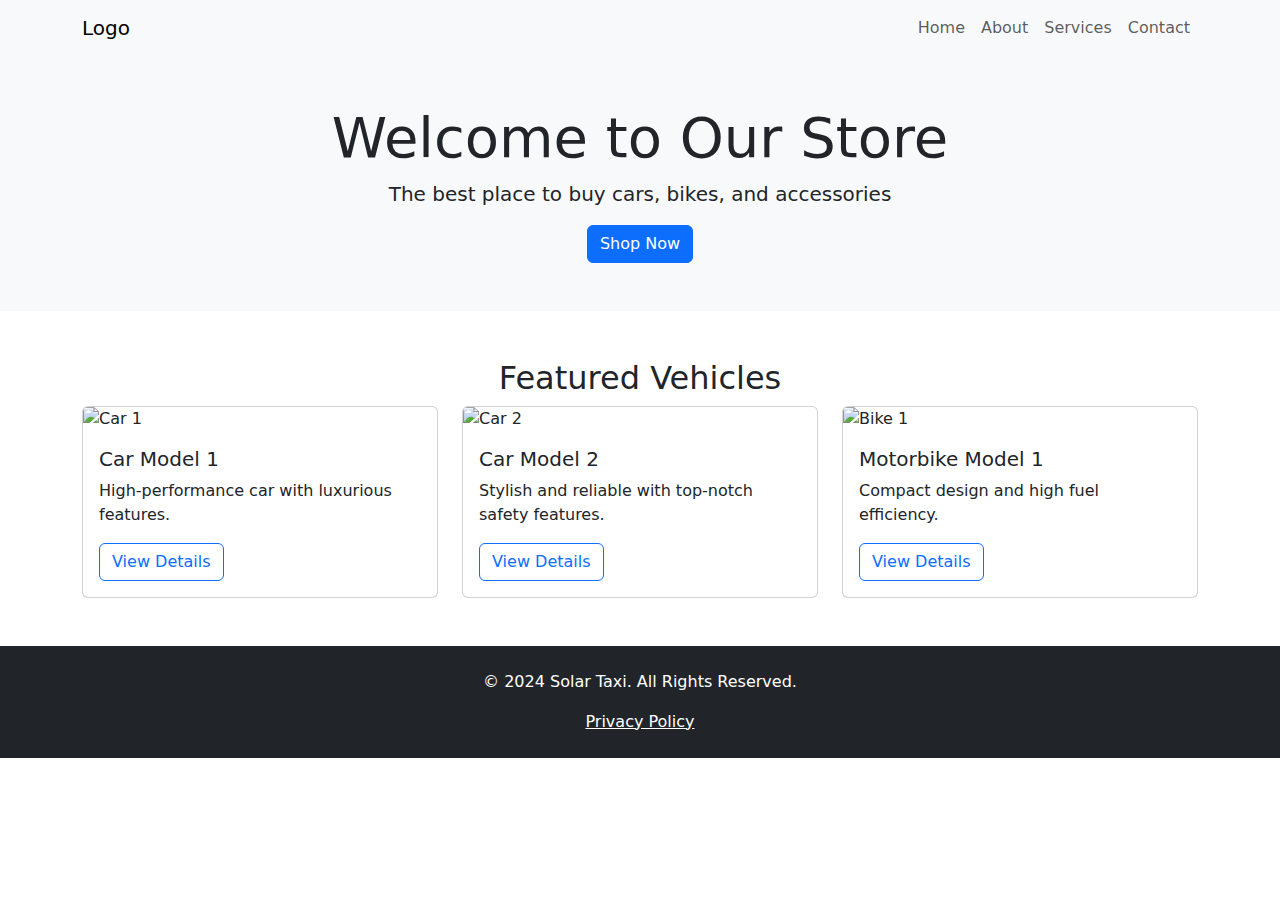
==== index.html @ 20665905 "Added home and services pages" ====
<!DOCTYPE html>
<html lang="en">
<head>
    <meta charset="UTF-8">
    <meta name="viewport" content="width=device-width, initial-scale=1.0">
    <title>Solar Taxi</title>
    <link rel="icon" href="./static files/image-removebg-preview.png" type="image/png">
    
    <!-- Bootstrap CSS -->
    <link href="https://cdn.jsdelivr.net/npm/bootstrap@5.3.0-alpha1/dist/css/bootstrap.min.css" rel="stylesheet"> 
    
</head>
<body>

    <!-- Navbar -->
    <nav class="navbar navbar-expand-lg navbar-light bg-light">
        <div class="container">
            <a class="navbar-brand" href="#">Logo</a>
            <button class="navbar-toggler" type="button" data-bs-toggle="collapse" data-bs-target="#navbarNav" aria-controls="navbarNav" aria-expanded="false" aria-label="Toggle navigation">
                <span class="navbar-toggler-icon"></span>
            </button>
            <div class="collapse navbar-collapse" id="navbarNav">
                <ul class="navbar-nav ms-auto">
                    <li class="nav-item"><a class="nav-link" href="#">Home</a></li>
                    <li class="nav-item"><a class="nav-link" href="#">About</a></li>
                    <li class="nav-item"><a class="nav-link" href="#">Services</a></li>
                    <li class="nav-item"><a class="nav-link" href="#">Contact</a></li>
                </ul>
            </div>
        </div>
    </nav>

    <!-- Hero Section -->
    <section class="hero text-center bg-light py-5">
        <div class="container">
            <h1 class="display-4">Welcome to Our Store</h1>
            <p class="lead">The best place to buy cars, bikes, and accessories</p>
            <a href="#" class="btn btn-primary">Shop Now</a>
        </div>
    </section>

    <!-- Featured Products -->
    <section class="featured-products py-5">
        <div class="container">
            <h2 class="text-center">Featured Vehicles</h2>
            <div class="row">
                <!-- Product 1 -->
                <div class="col-md-4">
                    <div class="card">
                        <img src="car1.jpg" class="card-img-top" alt="Car 1">
                        <div class="card-body">
                            <h5 class="card-title">Car Model 1</h5>
                            <p class="card-text">High-performance car with luxurious features.</p>
                            <a href="#" class="btn btn-outline-primary">View Details</a>
                        </div>
                    </div>
                </div>
                <!-- Product 2 -->
                <div class="col-md-4">
                    <div class="card">
                        <img src="car2.jpg" class="card-img-top" alt="Car 2">
                        <div class="card-body">
                            <h5 class="card-title">Car Model 2</h5>
                            <p class="card-text">Stylish and reliable with top-notch safety features.</p>
                            <a href="#" class="btn btn-outline-primary">View Details</a>
                        </div>
                    </div>
                </div>
                <!-- Product 3 -->
                <div class="col-md-4">
                    <div class="card">
                        <img src="bike1.jpg" class="card-img-top" alt="Bike 1">
                        <div class="card-body">
                            <h5 class="card-title">Motorbike Model 1</h5>
                            <p class="card-text">Compact design and high fuel efficiency.</p>
                            <a href="#" class="btn btn-outline-primary">View Details</a>
                        </div>
                    </div>
                </div>
            </div>
        </div>
    </section>

    <!-- Footer -->
    <footer class="bg-dark text-white py-4">
        <div class="container text-center">
            <p>&copy; 2024 Solar Taxi. All Rights Reserved.</p>
            <a href="#" class="text-white">Privacy Policy</a>
        </div>
    </footer>

    <!-- Bootstrap JS -->
    <script src="https://cdn.jsdelivr.net/npm/bootstrap@5.3.0-alpha1/dist/js/bootstrap.bundle.min.js"></script>
</body>
</html>
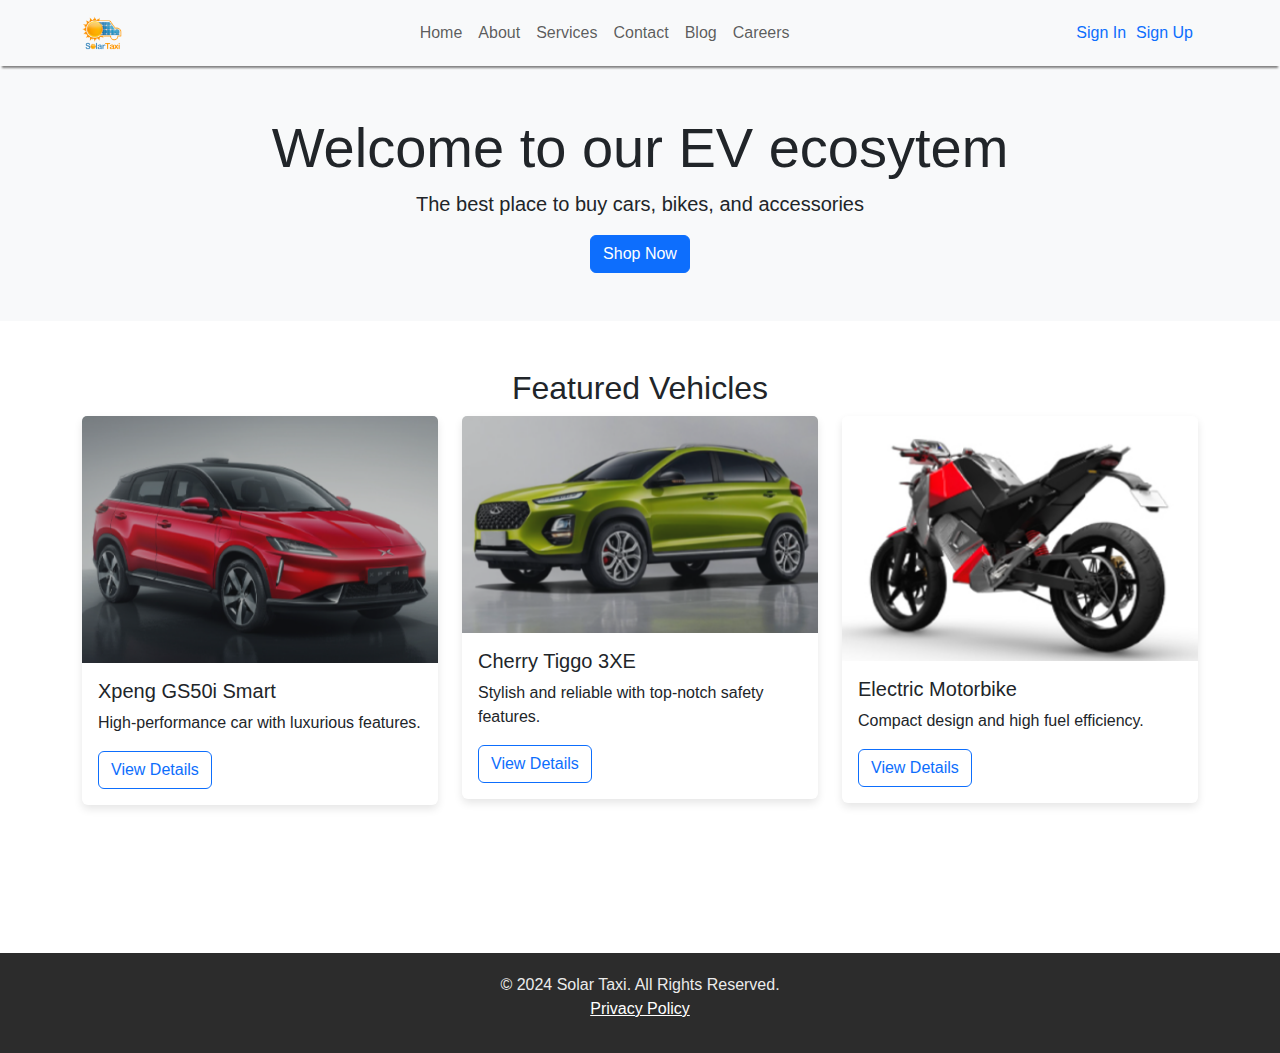
==== commit ba029e3e: "Made updates" ====
--- a/index.html
+++ b/index.html
@@ -4,36 +4,45 @@
     <meta charset="UTF-8">
     <meta name="viewport" content="width=device-width, initial-scale=1.0">
     <title>Solar Taxi</title>
-    <link rel="icon" href="./static files/image-removebg-preview.png" type="image/png">
-    
+    <link rel="icon" href="./images/logo.png" type="image/png">
+
     <!-- Bootstrap CSS -->
     <link href="https://cdn.jsdelivr.net/npm/bootstrap@5.3.0-alpha1/dist/css/bootstrap.min.css" rel="stylesheet"> 
-    
+    <link rel="stylesheet" href="./styles.css">
+
 </head>
 <body>
 
     <!-- Navbar -->
     <nav class="navbar navbar-expand-lg navbar-light bg-light">
         <div class="container">
-            <a class="navbar-brand" href="#">Logo</a>
-            <button class="navbar-toggler" type="button" data-bs-toggle="collapse" data-bs-target="#navbarNav" aria-controls="navbarNav" aria-expanded="false" aria-label="Toggle navigation">
+            <!-- Logo -->
+            <a class="navbar-brand" href="./index.html"><img class="logo" src="./images/logo.png" alt="Logo"></a>
+            <button class="navbar-toggler" type="button" data-bs-toggle="collapse" data-bs-target="#navbarNav"
+             aria-controls="navbarNav" aria-expanded="false" aria-label="Toggle navigation">
                 <span class="navbar-toggler-icon"></span>
             </button>
             <div class="collapse navbar-collapse" id="navbarNav">
                 <ul class="navbar-nav ms-auto">
                     <li class="nav-item"><a class="nav-link" href="#">Home</a></li>
                     <li class="nav-item"><a class="nav-link" href="#">About</a></li>
-                    <li class="nav-item"><a class="nav-link" href="#">Services</a></li>
+                    <li class="nav-item"><a class="nav-link" href="./services.html">Services</a></li>
                     <li class="nav-item"><a class="nav-link" href="#">Contact</a></li>
+                    <li class="nav-item"><a class="nav-link" href="#">Blog</a></li>
+                    <li class="nav-item"><a class="nav-link" href="#">Careers</a></li>
+                </ul>
+                <ul class="navbar-nav ms-auto">
+                    <li class="nav-item"><a class="btn-signin" href="#">Sign In</a></li>
+                    <li class="nav-item"><a class="btn-signup" href="#">Sign Up</a></li>
                 </ul>
             </div>
         </div>
     </nav>
-
+ 
     <!-- Hero Section -->
     <section class="hero text-center bg-light py-5">
         <div class="container">
-            <h1 class="display-4">Welcome to Our Store</h1>
+            <h1 class="display-4"> Welcome to our EV ecosytem</h1>
             <p class="lead">The best place to buy cars, bikes, and accessories</p>
             <a href="#" class="btn btn-primary">Shop Now</a>
         </div>
@@ -47,9 +56,9 @@
                 <!-- Product 1 -->
                 <div class="col-md-4">
                     <div class="card">
-                        <img src="car1.jpg" class="card-img-top" alt="Car 1">
+                        <img src="./images/redcar.png" class="card-img-top" alt="Xpeng GS50i Smart ">
                         <div class="card-body">
-                            <h5 class="card-title">Car Model 1</h5>
+                            <h5 class="card-title">Xpeng GS50i Smart</h5>
                             <p class="card-text">High-performance car with luxurious features.</p>
                             <a href="#" class="btn btn-outline-primary">View Details</a>
                         </div>
@@ -58,9 +67,9 @@
                 <!-- Product 2 -->
                 <div class="col-md-4">
                     <div class="card">
-                        <img src="car2.jpg" class="card-img-top" alt="Car 2">
+                        <img src="./images/greencar.png" class="card-img-top" alt="Car 2">
                         <div class="card-body">
-                            <h5 class="card-title">Car Model 2</h5>
+                            <h5 class="card-title">Cherry Tiggo 3XE</h5>
                             <p class="card-text">Stylish and reliable with top-notch safety features.</p>
                             <a href="#" class="btn btn-outline-primary">View Details</a>
                         </div>
@@ -69,9 +78,9 @@
                 <!-- Product 3 -->
                 <div class="col-md-4">
                     <div class="card">
-                        <img src="bike1.jpg" class="card-img-top" alt="Bike 1">
+                        <img src="./images/redbike.png" class="card-img-top" alt="Bike 1">
                         <div class="card-body">
-                            <h5 class="card-title">Motorbike Model 1</h5>
+                            <h5 class="card-title">Electric Motorbike</h5>
                             <p class="card-text">Compact design and high fuel efficiency.</p>
                             <a href="#" class="btn btn-outline-primary">View Details</a>
                         </div>
@@ -82,7 +91,7 @@
     </section>
 
     <!-- Footer -->
-    <footer class="bg-dark text-white py-4">
+    <footer class="footnote">
         <div class="container text-center">
             <p>&copy; 2024 Solar Taxi. All Rights Reserved.</p>
             <a href="#" class="text-white">Privacy Policy</a>
--- a/styles.css
+++ b/styles.css
@@ -0,0 +1,46 @@
+body {
+  font-family: Arial, sans-serif;
+}
+
+.logo {
+    width: 40px;
+}
+
+.navbar {
+  box-shadow: 0 4px 2px -2px gray;
+}
+
+.btn-signin, .btn-signup {
+    text-decoration: none;
+    padding: 5px;
+}
+
+.card {
+  border: none;
+  box-shadow: 0 4px 8px rgba(0, 0, 0, 0.1);
+}
+
+footer {
+  background-color: #f8f9fa;
+  padding: 20px;
+}
+
+footer p, footer ul {
+  margin: 0;
+  color: #ebebeb;
+}
+
+.footnote {
+    height: 100px;
+    background-color: rgb(44, 44, 44);
+    margin-top: 100px;
+}   
+
+.nav-link:hover{
+    color: rgb(216, 191, 49) !important;
+}
+
+.btn-signin:hover, .btn-signup:hover {
+    text-decoration: underline;
+    color: rgb(38, 23, 167);
+}
